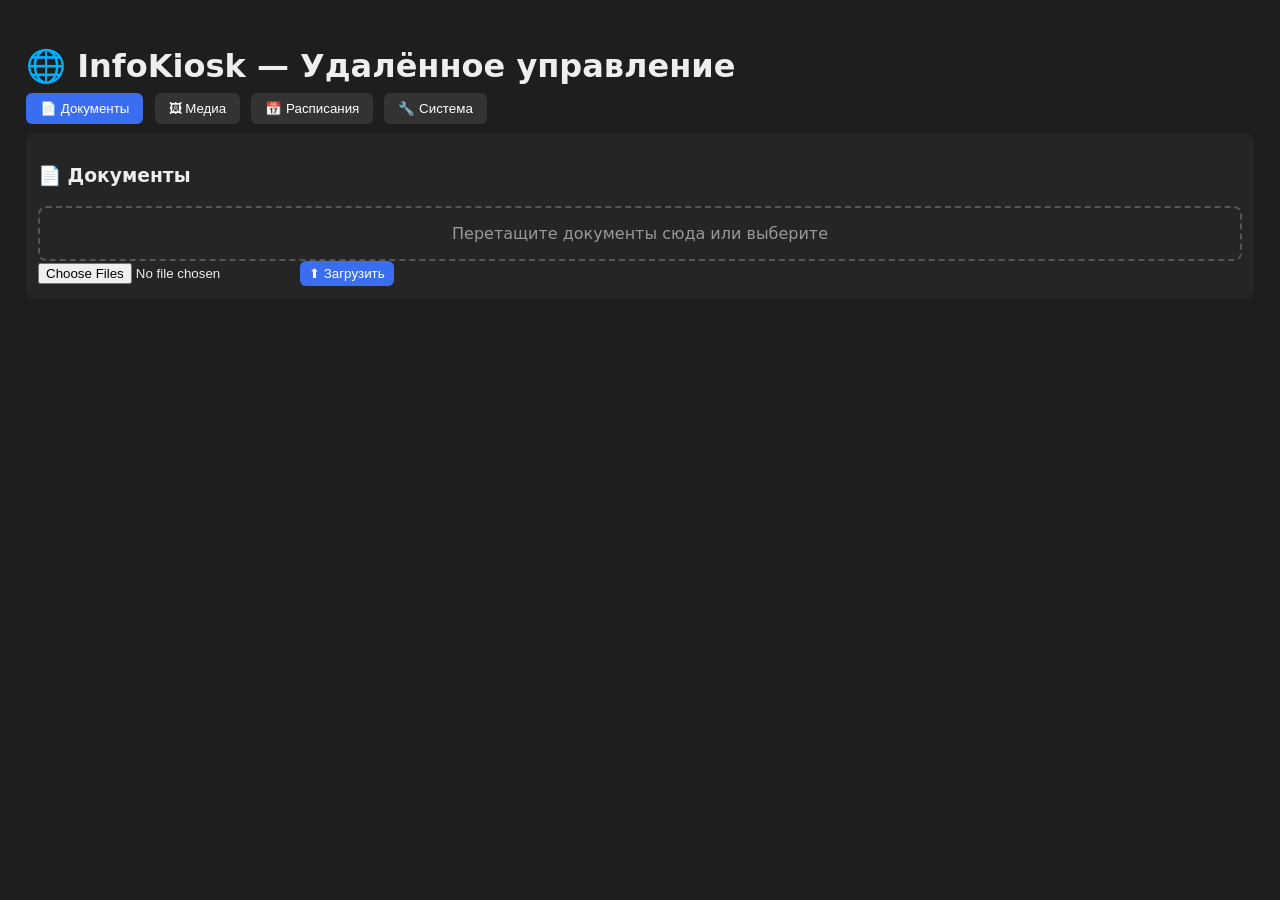
==== remote/index.html @ 6b6062d8 "Удаленка почти доделана" ====
﻿<!doctype html>
<html lang="ru">
<head>
    <meta charset="utf-8" />
    <meta name="viewport" content="width=device-width,initial-scale=1" />
    <title>InfoKiosk Remote Admin</title>
    <style>
        body {
            background: #1e1e1e;
            color: #eee;
            font-family: Segoe UI,system-ui;
            padding: 18px
        }

        h1 {
            font-weight: 600;
            margin-bottom: 8px
        }

        .tabs button {
            padding: 8px 14px;
            margin-right: 6px;
            border-radius: 6px;
            border: 0;
            background: #333;
            color: #fff;
            cursor: pointer
        }

            .tabs button.active {
                background: #3A6DF0
            }

        section {
            display: none
        }

            section.active {
                display: block
            }

        .panel {
            background: #252525;
            padding: 12px;
            border-radius: 8px;
            margin-top: 10px
        }

        .file-item {
            display: flex;
            justify-content: space-between;
            align-items: center;
            padding: 6px 10px;
            border-bottom: 1px solid rgba(255,255,255,0.05)
        }

        .dropzone {
            border: 2px dashed #555;
            padding: 16px;
            border-radius: 8px;
            text-align: center;
            margin-top: 12px;
            color: #999
        }

            .dropzone.dragover {
                background: #333;
                color: #3A6DF0;
                border-color: #3A6DF0
            }

        .progress-bar {
            height: 6px;
            background: #3A6DF0;
            margin-top: 6px;
            border-radius: 3px;
            transition: width .2s
        }

        button.small {
            padding: 5px 9px;
            margin-left: 4px;
            border: 0;
            border-radius: 6px;
            background: #3A6DF0;
            color: white;
            cursor: pointer
        }

            button.small:hover {
                background: #2F59C5
            }

        .muted {
            color: #aaa;
            font-size: 13px
        }

        select, textarea {
            background: #333;
            color: #fff;
            border: 0;
            border-radius: 6px;
            padding: 6px;
            margin-top: 6px
        }
    </style>
</head>
<body>
    <h1>🌐 InfoKiosk — Удалённое управление</h1>

    <div class="tabs">
        <button class="tabbtn active" data-tab="documents">📄 Документы</button>
        <button class="tabbtn" data-tab="media">🖼 Медиа</button>
        <button class="tabbtn" data-tab="schedule">📅 Расписания</button>
        <button class="tabbtn" data-tab="system">🔧 Система</button>
    </div>

    <section id="documents" class="active">
        <div class="panel">
            <h3>📄 Документы</h3>
            <div id="drop_docs" class="dropzone">Перетащите документы сюда или выберите</div>
            <input type="file" id="file_docs" multiple />
            <button class="small" onclick="uploadSelected('documents')">⬆ Загрузить</button>
            <div id="list_docs"></div>
        </div>
    </section>

    <section id="media">
        <div class="panel">
            <h3>🖼 Медиафайлы</h3>
            <div id="drop_media" class="dropzone">Перетащите изображения/видео сюда</div>
            <input type="file" id="file_media" multiple />
            <button class="small" onclick="uploadSelected('media')">⬆ Загрузить</button>
            <div id="list_media"></div>
        </div>
    </section>

    <section id="schedule">
        <div class="panel">
            <h3>📅 Расписания</h3>
            <p class="muted">Выберите тип расписания для редактирования:</p>
            <select id="scheduleType">
                <option value="main">Основное расписание</option>
                <option value="changes">Изменённое расписание</option>
                <option value="others">Другие расписания</option>
            </select>

            <div id="drop_schedules" class="dropzone">Перетащите файлы расписаний сюда</div>
            <input type="file" id="file_schedules" multiple />
            <button class="small" onclick="uploadSelected('schedules')">⬆ Загрузить</button>
            <div id="list_schedules"></div>
        </div>
    </section>

    <section id="system">
        <div class="panel">
            <h3>🔧 Система</h3>
            <button class="small" onclick="restartApp()">Перезапустить приложение</button>
        </div>
    </section>

    <script>
        const sections = document.querySelectorAll('section');
        const buttons = document.querySelectorAll('.tabbtn');
        buttons.forEach(btn => btn.onclick = () => {
        buttons.forEach(b => b.classList.remove('active'));
        btn.classList.add('active');
        sections.forEach(s => s.classList.remove('active'));
        document.getElementById(btn.dataset.tab).classList.add('active');
        loadFiles(btn.dataset.tab);
        });

        async function loadFiles(type, sub = "") {
        const list = document.getElementById('list_' + type);
        if (!list) return;
        list.innerHTML = '<div class="muted">Загрузка...</div>';
        const res = await fetch(`/files?type=${type}${sub ? '&sub=' + sub : ''}`);
        if (!res.ok) { list.innerHTML = '<div class="muted">Ошибка загрузки</div>'; return; }
        const arr = await res.json();
        if (arr.length === 0) { list.innerHTML = '<div class="muted">Папка пуста</div>'; return; }
        list.innerHTML = '';
        arr.forEach(f => {
        const div = document.createElement('div');
        div.className = 'file-item';
        div.innerHTML = `
        <span>${f.name}</span>
        <span>
        <button class="small" onclick="window.open('/raw?type=${type}&sub=${sub}&name=${encodeURIComponent(f.name)}')">▶</button>
        <button class="small" onclick="deleteFile('${type}','${encodeURIComponent(f.name)}','${sub}')">🗑</button>
        </span>`;
        list.appendChild(div);
        });
        }

        async function deleteFile(type, name, sub = "") {
        if (!confirm('Удалить файл?')) return;
        await fetch(`/files?type=${type}&name=${name}&sub=${sub}`, { method: 'DELETE' });
        loadFiles(type, sub);
        }

        async function uploadSelected(type, sub = "") {
        const input = document.getElementById('file_' + type);
        if (input.files.length === 0) return alert('Выберите файл');
        for (let f of input.files) {
        await uploadFile(f, type, sub);
        }
        loadFiles(type, sub);
        }

        async function uploadFile(file, type, sub = "") {
        const drop = document.getElementById('drop_' + type);
        drop.innerHTML = `<div>${file.name}</div><div class='progress-bar' id='prog_${type}'></div>`;
        const prog = document.getElementById('prog_' + type);

        const xhr = new XMLHttpRequest();
        xhr.open('POST', `/upload?type=${type}&sub=${sub}`, true);
        xhr.setRequestHeader('X-Filename', file.name);
        xhr.upload.onprogress = e => {
        if (e.lengthComputable) prog.style.width = (e.loaded / e.total * 100) + '%';
        };
        xhr.onload = () => {
        prog.style.width = '100%';
        setTimeout(() => { drop.innerHTML = 'Перетащите файлы сюда или выберите'; loadFiles(type, sub); }, 1000);
        };
        xhr.send(file);
        }

        // --- Drag&Drop ---
        ['documents','media','schedules'].forEach(type => {
        const dz = document.getElementById('drop_' + type);
        dz.addEventListener('dragover', e => { e.preventDefault(); dz.classList.add('dragover'); });
        dz.addEventListener('dragleave', e => { e.preventDefault(); dz.classList.remove('dragover'); });
        dz.addEventListener('drop', e => {
        e.preventDefault();
        dz.classList.remove('dragover');
        const files = Array.from(e.dataTransfer.files);
        const sub = (type === 'schedules') ? document.getElementById('scheduleType').value : "";
        files.forEach(f => uploadFile(f, type, sub));
        });
        });

        async function restartApp() {
        await fetch('/restart');
        alert('Перезапуск приложения...');
        }

        // автообновление списков
        setInterval(() => ['documents','media','schedules'].forEach(loadFiles), 5000);
        loadFiles('documents'); loadFiles('media'); loadFiles('schedules');
    </script>

</body>
</html>
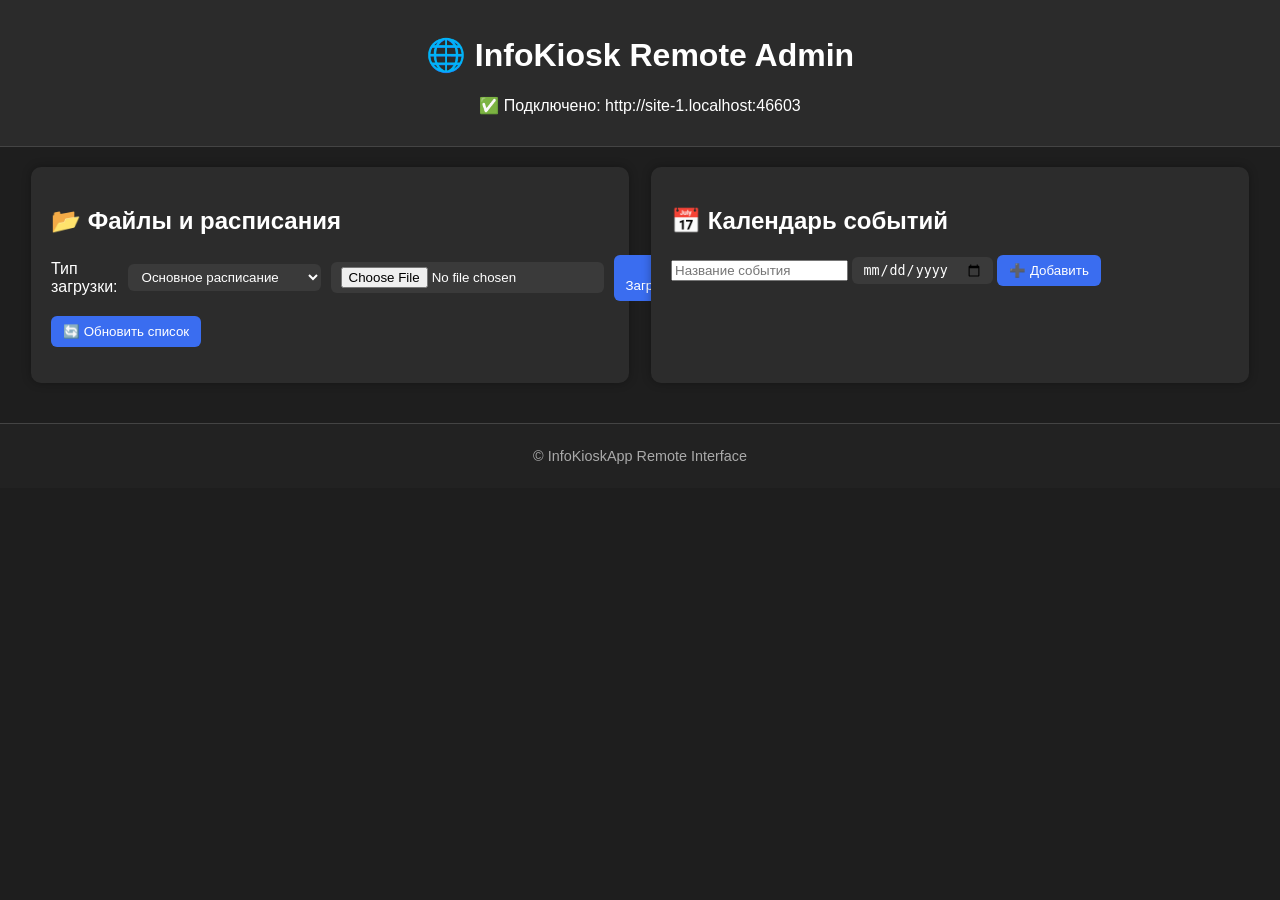
==== commit b30e3a4b: "последняя" ====
--- a/remote/index.html
+++ b/remote/index.html
@@ -1,254 +1,55 @@
-﻿<!doctype html>
+﻿<!DOCTYPE html>
 <html lang="ru">
 <head>
-    <meta charset="utf-8" />
-    <meta name="viewport" content="width=device-width,initial-scale=1" />
+    <meta charset="UTF-8">
+    <meta name="viewport" content="width=device-width, initial-scale=1.0">
     <title>InfoKiosk Remote Admin</title>
-    <style>
-        body {
-            background: #1e1e1e;
-            color: #eee;
-            font-family: Segoe UI,system-ui;
-            padding: 18px
-        }
-
-        h1 {
-            font-weight: 600;
-            margin-bottom: 8px
-        }
-
-        .tabs button {
-            padding: 8px 14px;
-            margin-right: 6px;
-            border-radius: 6px;
-            border: 0;
-            background: #333;
-            color: #fff;
-            cursor: pointer
-        }
-
-            .tabs button.active {
-                background: #3A6DF0
-            }
-
-        section {
-            display: none
-        }
-
-            section.active {
-                display: block
-            }
-
-        .panel {
-            background: #252525;
-            padding: 12px;
-            border-radius: 8px;
-            margin-top: 10px
-        }
-
-        .file-item {
-            display: flex;
-            justify-content: space-between;
-            align-items: center;
-            padding: 6px 10px;
-            border-bottom: 1px solid rgba(255,255,255,0.05)
-        }
-
-        .dropzone {
-            border: 2px dashed #555;
-            padding: 16px;
-            border-radius: 8px;
-            text-align: center;
-            margin-top: 12px;
-            color: #999
-        }
-
-            .dropzone.dragover {
-                background: #333;
-                color: #3A6DF0;
-                border-color: #3A6DF0
-            }
-
-        .progress-bar {
-            height: 6px;
-            background: #3A6DF0;
-            margin-top: 6px;
-            border-radius: 3px;
-            transition: width .2s
-        }
-
-        button.small {
-            padding: 5px 9px;
-            margin-left: 4px;
-            border: 0;
-            border-radius: 6px;
-            background: #3A6DF0;
-            color: white;
-            cursor: pointer
-        }
-
-            button.small:hover {
-                background: #2F59C5
-            }
-
-        .muted {
-            color: #aaa;
-            font-size: 13px
-        }
-
-        select, textarea {
-            background: #333;
-            color: #fff;
-            border: 0;
-            border-radius: 6px;
-            padding: 6px;
-            margin-top: 6px
-        }
-    </style>
+    <link rel="stylesheet" href="style.css">
 </head>
 <body>
-    <h1>🌐 InfoKiosk — Удалённое управление</h1>
+    <header>
+        <h1>🌐 InfoKiosk Remote Admin</h1>
+        <p id="server-status">🔄 Подключение...</p>
+    </header>
 
-    <div class="tabs">
-        <button class="tabbtn active" data-tab="documents">📄 Документы</button>
-        <button class="tabbtn" data-tab="media">🖼 Медиа</button>
-        <button class="tabbtn" data-tab="schedule">📅 Расписания</button>
-        <button class="tabbtn" data-tab="system">🔧 Система</button>
-    </div>
+    <main>
+        <section>
+            <h2>📂 Файлы и расписания</h2>
+            <div class="upload-block">
+                <label>Тип загрузки:</label>
+                <select id="upload-type">
+                    <option value="main">Основное расписание</option>
+                    <option value="changes">Изменённое расписание</option>
+                    <option value="schedules">Другое расписание</option>
+                    <option value="media">Медиа</option>
+                    <option value="docs">Документы</option>
+                </select>
 
-    <section id="documents" class="active">
-        <div class="panel">
-            <h3>📄 Документы</h3>
-            <div id="drop_docs" class="dropzone">Перетащите документы сюда или выберите</div>
-            <input type="file" id="file_docs" multiple />
-            <button class="small" onclick="uploadSelected('documents')">⬆ Загрузить</button>
-            <div id="list_docs"></div>
-        </div>
-    </section>
+                <input type="file" id="file-input">
+                <button onclick="uploadFile()">⬆ Загрузить</button>
+            </div>
 
-    <section id="media">
-        <div class="panel">
-            <h3>🖼 Медиафайлы</h3>
-            <div id="drop_media" class="dropzone">Перетащите изображения/видео сюда</div>
-            <input type="file" id="file_media" multiple />
-            <button class="small" onclick="uploadSelected('media')">⬆ Загрузить</button>
-            <div id="list_media"></div>
-        </div>
-    </section>
+            <div class="file-list">
+                <button onclick="loadFileList()">🔄 Обновить список</button>
+                <ul id="files"></ul>
+            </div>
+        </section>
 
-    <section id="schedule">
-        <div class="panel">
-            <h3>📅 Расписания</h3>
-            <p class="muted">Выберите тип расписания для редактирования:</p>
-            <select id="scheduleType">
-                <option value="main">Основное расписание</option>
-                <option value="changes">Изменённое расписание</option>
-                <option value="others">Другие расписания</option>
-            </select>
+        <section>
+            <h2>📅 Календарь событий</h2>
+            <div class="calendar-form">
+                <input id="event-title" placeholder="Название события">
+                <input id="event-date" type="date">
+                <button onclick="addEvent()">➕ Добавить</button>
+            </div>
+            <ul id="calendar"></ul>
+        </section>
+    </main>
 
-            <div id="drop_schedules" class="dropzone">Перетащите файлы расписаний сюда</div>
-            <input type="file" id="file_schedules" multiple />
-            <button class="small" onclick="uploadSelected('schedules')">⬆ Загрузить</button>
-            <div id="list_schedules"></div>
-        </div>
-    </section>
+    <footer>
+        <p>© InfoKioskApp Remote Interface</p>
+    </footer>
 
-    <section id="system">
-        <div class="panel">
-            <h3>🔧 Система</h3>
-            <button class="small" onclick="restartApp()">Перезапустить приложение</button>
-        </div>
-    </section>
-
-    <script>
-        const sections = document.querySelectorAll('section');
-        const buttons = document.querySelectorAll('.tabbtn');
-        buttons.forEach(btn => btn.onclick = () => {
-        buttons.forEach(b => b.classList.remove('active'));
-        btn.classList.add('active');
-        sections.forEach(s => s.classList.remove('active'));
-        document.getElementById(btn.dataset.tab).classList.add('active');
-        loadFiles(btn.dataset.tab);
-        });
-
-        async function loadFiles(type, sub = "") {
-        const list = document.getElementById('list_' + type);
-        if (!list) return;
-        list.innerHTML = '<div class="muted">Загрузка...</div>';
-        const res = await fetch(`/files?type=${type}${sub ? '&sub=' + sub : ''}`);
-        if (!res.ok) { list.innerHTML = '<div class="muted">Ошибка загрузки</div>'; return; }
-        const arr = await res.json();
-        if (arr.length === 0) { list.innerHTML = '<div class="muted">Папка пуста</div>'; return; }
-        list.innerHTML = '';
-        arr.forEach(f => {
-        const div = document.createElement('div');
-        div.className = 'file-item';
-        div.innerHTML = `
-        <span>${f.name}</span>
-        <span>
-        <button class="small" onclick="window.open('/raw?type=${type}&sub=${sub}&name=${encodeURIComponent(f.name)}')">▶</button>
-        <button class="small" onclick="deleteFile('${type}','${encodeURIComponent(f.name)}','${sub}')">🗑</button>
-        </span>`;
-        list.appendChild(div);
-        });
-        }
-
-        async function deleteFile(type, name, sub = "") {
-        if (!confirm('Удалить файл?')) return;
-        await fetch(`/files?type=${type}&name=${name}&sub=${sub}`, { method: 'DELETE' });
-        loadFiles(type, sub);
-        }
-
-        async function uploadSelected(type, sub = "") {
-        const input = document.getElementById('file_' + type);
-        if (input.files.length === 0) return alert('Выберите файл');
-        for (let f of input.files) {
-        await uploadFile(f, type, sub);
-        }
-        loadFiles(type, sub);
-        }
-
-        async function uploadFile(file, type, sub = "") {
-        const drop = document.getElementById('drop_' + type);
-        drop.innerHTML = `<div>${file.name}</div><div class='progress-bar' id='prog_${type}'></div>`;
-        const prog = document.getElementById('prog_' + type);
-
-        const xhr = new XMLHttpRequest();
-        xhr.open('POST', `/upload?type=${type}&sub=${sub}`, true);
-        xhr.setRequestHeader('X-Filename', file.name);
-        xhr.upload.onprogress = e => {
-        if (e.lengthComputable) prog.style.width = (e.loaded / e.total * 100) + '%';
-        };
-        xhr.onload = () => {
-        prog.style.width = '100%';
-        setTimeout(() => { drop.innerHTML = 'Перетащите файлы сюда или выберите'; loadFiles(type, sub); }, 1000);
-        };
-        xhr.send(file);
-        }
-
-        // --- Drag&Drop ---
-        ['documents','media','schedules'].forEach(type => {
-        const dz = document.getElementById('drop_' + type);
-        dz.addEventListener('dragover', e => { e.preventDefault(); dz.classList.add('dragover'); });
-        dz.addEventListener('dragleave', e => { e.preventDefault(); dz.classList.remove('dragover'); });
-        dz.addEventListener('drop', e => {
-        e.preventDefault();
-        dz.classList.remove('dragover');
-        const files = Array.from(e.dataTransfer.files);
-        const sub = (type === 'schedules') ? document.getElementById('scheduleType').value : "";
-        files.forEach(f => uploadFile(f, type, sub));
-        });
-        });
-
-        async function restartApp() {
-        await fetch('/restart');
-        alert('Перезапуск приложения...');
-        }
-
-        // автообновление списков
-        setInterval(() => ['documents','media','schedules'].forEach(loadFiles), 5000);
-        loadFiles('documents'); loadFiles('media'); loadFiles('schedules');
-    </script>
-
+    <script src="script.js"></script>
 </body>
 </html>
--- a/remote/style.css
+++ b/remote/style.css
@@ -0,0 +1,82 @@
+﻿body {
+    font-family: "Segoe UI", sans-serif;
+    background: #1e1e1e;
+    color: #fff;
+    margin: 0;
+    padding: 0;
+}
+
+header {
+    background: #2b2b2b;
+    padding: 15px;
+    border-bottom: 1px solid #444;
+    text-align: center;
+}
+
+main {
+    display: flex;
+    flex-wrap: wrap;
+    justify-content: space-around;
+    padding: 20px;
+}
+
+section {
+    background: #2c2c2c;
+    border-radius: 10px;
+    padding: 20px;
+    width: 45%;
+    margin-bottom: 20px;
+    box-shadow: 0 0 10px rgba(0,0,0,0.3);
+}
+
+.upload-block {
+    display: flex;
+    align-items: center;
+    gap: 10px;
+    margin-bottom: 15px;
+}
+
+input[type="file"], select, input[type="text"], input[type="date"] {
+    background: #3a3a3a;
+    color: #fff;
+    border: none;
+    padding: 5px 10px;
+    border-radius: 6px;
+}
+
+button {
+    background: #3a6df0;
+    color: white;
+    border: none;
+    padding: 8px 12px;
+    border-radius: 6px;
+    cursor: pointer;
+}
+
+    button:hover {
+        background: #2b58d4;
+    }
+
+ul {
+    list-style: none;
+    padding-left: 10px;
+}
+
+li {
+    margin: 5px 0;
+    background: #333;
+    padding: 8px;
+    border-radius: 5px;
+    display: flex;
+    justify-content: space-between;
+    align-items: center;
+}
+
+footer {
+    text-align: center;
+    padding: 10px;
+    background: #222;
+    border-top: 1px solid #444;
+    color: #aaa;
+    font-size: 0.9em;
+}
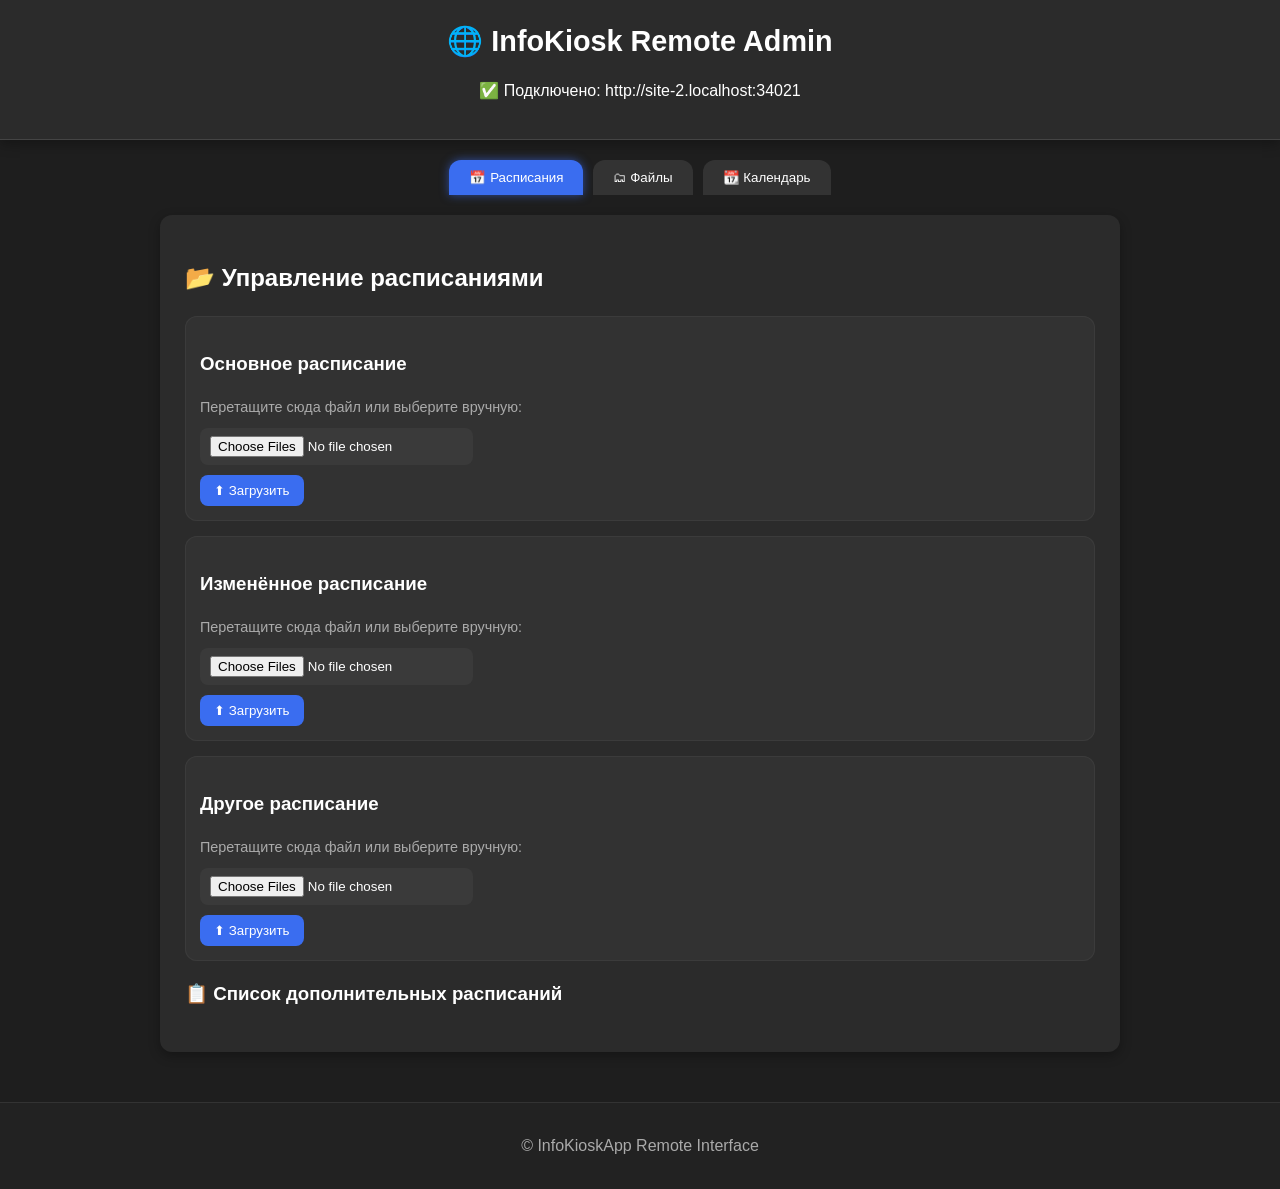
==== commit 3251ec4a: "Работает, требует правки по ..." ====
--- a/remote/index.html
+++ b/remote/index.html
@@ -13,31 +13,74 @@
     </header>
 
     <main>
-        <section>
-            <h2>📂 Файлы и расписания</h2>
-            <div class="upload-block">
-                <label>Тип загрузки:</label>
-                <select id="upload-type">
-                    <option value="main">Основное расписание</option>
-                    <option value="changes">Изменённое расписание</option>
-                    <option value="schedules">Другое расписание</option>
+        <nav class="tabs">
+            <button class="tab active" data-tab="schedules">📅 Расписания</button>
+            <button class="tab" data-tab="files">🗂 Файлы</button>
+            <button class="tab" data-tab="calendar">📆 Календарь</button>
+        </nav>
+
+        <!-- === Расписания === -->
+        <section id="tab-schedules" class="tab-content active animate-fade">
+            <h2>📂 Управление расписаниями</h2>
+
+            <div class="card drop-zone">
+                <h3>Основное расписание</h3>
+                <p class="hint">Перетащите сюда файл или выберите вручную:</p>
+                <input type="file" id="main-file" multiple>
+                <button onclick="uploadSchedule('main')">⬆ Загрузить</button>
+            </div>
+
+            <div class="card drop-zone">
+                <h3>Изменённое расписание</h3>
+                <p class="hint">Перетащите сюда файл или выберите вручную:</p>
+                <input type="file" id="changes-file" multiple>
+                <button onclick="uploadSchedule('changes')">⬆ Загрузить</button>
+            </div>
+
+            <div class="card drop-zone">
+                <h3>Другое расписание</h3>
+                <p class="hint">Перетащите сюда файл или выберите вручную:</p>
+                <input type="file" id="other-file" multiple>
+                <button onclick="uploadSchedule('other')">⬆ Загрузить</button>
+            </div>
+
+            <h3>📋 Список дополнительных расписаний</h3>
+            <ul id="other-files"></ul>
+        </section>
+
+        <!-- === Файлы === -->
+        <section id="tab-files" class="tab-content animate-fade">
+            <h2>🗂 Управление файлами</h2>
+
+            <div class="card drop-zone">
+                <h3>Медиа</h3>
+                <p class="hint">Перетащите сюда медиафайлы или выберите вручную:</p>
+                <input type="file" id="media-file" multiple>
+                <button onclick="uploadFileType('media')">⬆ Загрузить</button>
+            </div>
+
+            <div class="card drop-zone">
+                <h3>Документы</h3>
+                <p class="hint">Перетащите сюда файлы документов или выберите вручную:</p>
+                <input type="file" id="docs-file" multiple>
+                <button onclick="uploadFileType('docs')">⬆ Загрузить</button>
+            </div>
+
+            <div class="file-list">
+                <h3>📁 Список файлов</h3>
+                <select id="file-category" onchange="loadFilesCategory()">
                     <option value="media">Медиа</option>
                     <option value="docs">Документы</option>
                 </select>
-
-                <input type="file" id="file-input">
-                <button onclick="uploadFile()">⬆ Загрузить</button>
-            </div>
-
-            <div class="file-list">
-                <button onclick="loadFileList()">🔄 Обновить список</button>
-                <ul id="files"></ul>
+                <button onclick="loadFilesCategory()">🔄 Обновить</button>
+                <ul id="files-list"></ul>
             </div>
         </section>
 
-        <section>
-            <h2>📅 Календарь событий</h2>
-            <div class="calendar-form">
+        <!-- === Календарь === -->
+        <section id="tab-calendar" class="tab-content animate-fade">
+            <h2>📆 Календарь событий</h2>
+            <div class="calendar-form card">
                 <input id="event-title" placeholder="Название события">
                 <input id="event-date" type="date">
                 <button onclick="addEvent()">➕ Добавить</button>
--- a/remote/style.css
+++ b/remote/style.css
@@ -1,82 +1,222 @@
-﻿body {
-    font-family: "Segoe UI", sans-serif;
-    background: #1e1e1e;
+﻿:root {
+    --bg: #1e1e1e;
+    --surface: #2b2b2b;
+    --accent: #3a6df0;
+    --accent-hover: #2b58d4;
+    --text: #fff;
+    --muted: #aaa;
+    --radius: 12px;
+    --shadow: 0 4px 12px rgba(0,0,0,0.3);
+    --transition: 0.25s ease;
+}
+
+* {
+    box-sizing: border-box;
+}
+
+body {
+    font-family: "Segoe UI", "Roboto", sans-serif;
+    background: var(--bg);
+    color: var(--text);
+    margin: 0;
+    line-height: 1.5;
+}
+
+header {
+    background: var(--surface);
+    padding: 20px;
+    text-align: center;
+    border-bottom: 1px solid #444;
+    box-shadow: var(--shadow);
+}
+
+h1 {
+    margin: 0;
+    font-size: 1.8em;
+}
+
+main {
+    padding: 20px;
+    max-width: 1000px;
+    margin: auto;
+}
+
+/* --- Вкладки --- */
+.tabs {
+    display: flex;
+    justify-content: center;
+    margin-bottom: 20px;
+    flex-wrap: wrap;
+    gap: 10px;
+}
+
+.tab {
+    background: #333;
+    color: var(--text);
+    border: none;
+    padding: 10px 20px;
+    border-radius: var(--radius) var(--radius) 0 0;
+    cursor: pointer;
+    transition: background var(--transition);
+}
+
+    .tab.active {
+        background: var(--accent);
+        box-shadow: 0 0 10px rgba(58,109,240,0.6);
+    }
+
+/* --- Контент --- */
+.tab-content {
+    display: none;
+    background: var(--surface);
+    border-radius: var(--radius);
+    padding: 25px;
+    box-shadow: var(--shadow);
+    animation: fadeIn 0.3s ease;
+}
+
+    .tab-content.active {
+        display: block;
+    }
+
+.card {
+    background: #323232;
+    border-radius: var(--radius);
+    padding: 15px;
+    margin-bottom: 15px;
+    box-shadow: inset 0 0 0 1px #3b3b3b;
+}
+   
+
+
+/* --- Элементы управления --- */
+input[type="file"],
+input[type="text"],
+input[type="date"],
+select {
+    background: #3a3a3a;
+    color: var(--text);
+    border: none;
+    padding: 8px 10px;
+    border-radius: 8px;
+    outline: none;
+    transition: background var(--transition);
+}
+
+    input:hover,
+    select:hover {
+        background: #444;
+    }
+
+button {
+    background: var(--accent);
+    border: none;
+    padding: 8px 14px;
+    border-radius: 8px;
     color: #fff;
-    margin: 0;
-    padding: 0;
-}
-
-header {
-    background: #2b2b2b;
-    padding: 15px;
-    border-bottom: 1px solid #444;
-    text-align: center;
-}
-
-main {
-    display: flex;
-    flex-wrap: wrap;
-    justify-content: space-around;
-    padding: 20px;
-}
-
-section {
-    background: #2c2c2c;
-    border-radius: 10px;
-    padding: 20px;
-    width: 45%;
-    margin-bottom: 20px;
-    box-shadow: 0 0 10px rgba(0,0,0,0.3);
-}
-
-.upload-block {
-    display: flex;
-    align-items: center;
-    gap: 10px;
-    margin-bottom: 15px;
-}
-
-input[type="file"], select, input[type="text"], input[type="date"] {
-    background: #3a3a3a;
-    color: #fff;
-    border: none;
-    padding: 5px 10px;
-    border-radius: 6px;
-}
-
-button {
-    background: #3a6df0;
-    color: white;
-    border: none;
-    padding: 8px 12px;
-    border-radius: 6px;
     cursor: pointer;
+    transition: background var(--transition), transform 0.1s;
 }
 
     button:hover {
-        background: #2b58d4;
-    }
-
+        background: var(--accent-hover);
+        transform: scale(1.03);
+    }
+
+/* --- Списки --- */
 ul {
     list-style: none;
-    padding-left: 10px;
+    padding: 0;
 }
 
 li {
-    margin: 5px 0;
     background: #333;
-    padding: 8px;
-    border-radius: 5px;
+    margin: 6px 0;
+    padding: 10px;
+    border-radius: 8px;
     display: flex;
     justify-content: space-between;
     align-items: center;
+    transition: background var(--transition);
+}
+
+    li:hover {
+        background: #3a3a3a;
+    }
+
+    li button {
+        background: #c0392b;
+    }
+
+        li button:hover {
+            background: #a93226;
+        }
+
+/* --- Анимации --- */
+@keyframes fadeIn {
+    from {
+        opacity: 0;
+        transform: translateY(10px);
+    }
+
+    to {
+        opacity: 1;
+        transform: translateY(0);
+    }
+}
+
+/* --- Адаптивность --- */
+@media (max-width: 768px) {
+    main {
+        padding: 10px;
+    }
+
+    .tab {
+        padding: 8px 14px;
+        font-size: 0.9em;
+    }
+
+    .card {
+        padding: 12px;
+    }
+
+    button {
+        width: 100%;
+    }
+
+    input[type="file"] {
+        width: 100%;
+    }
 }
 
 footer {
     text-align: center;
-    padding: 10px;
+    padding: 15px;
     background: #222;
-    border-top: 1px solid #444;
-    color: #aaa;
-    font-size: 0.9em;
-}
+    color: var(--muted);
+    border-top: 1px solid #333;
+    margin-top: 30px;
+}
+
+/* === Drag & Drop улучшения === */
+.drop-zone {
+    position: relative;
+    transition: all 0.3s ease;
+}
+
+    .drop-zone input[type="file"] {
+        display: block;
+        margin: 10px 0;
+    }
+
+    .drop-zone .hint {
+        font-size: 0.9em;
+        color: #aaa;
+        margin-bottom: 5px;
+    }
+
+.card.drag-hover {
+    border: 2px dashed #3a9fff;
+    background: rgba(58, 159, 255, 0.1);
+    box-shadow: 0 0 10px rgba(58, 159, 255, 0.4);
+}
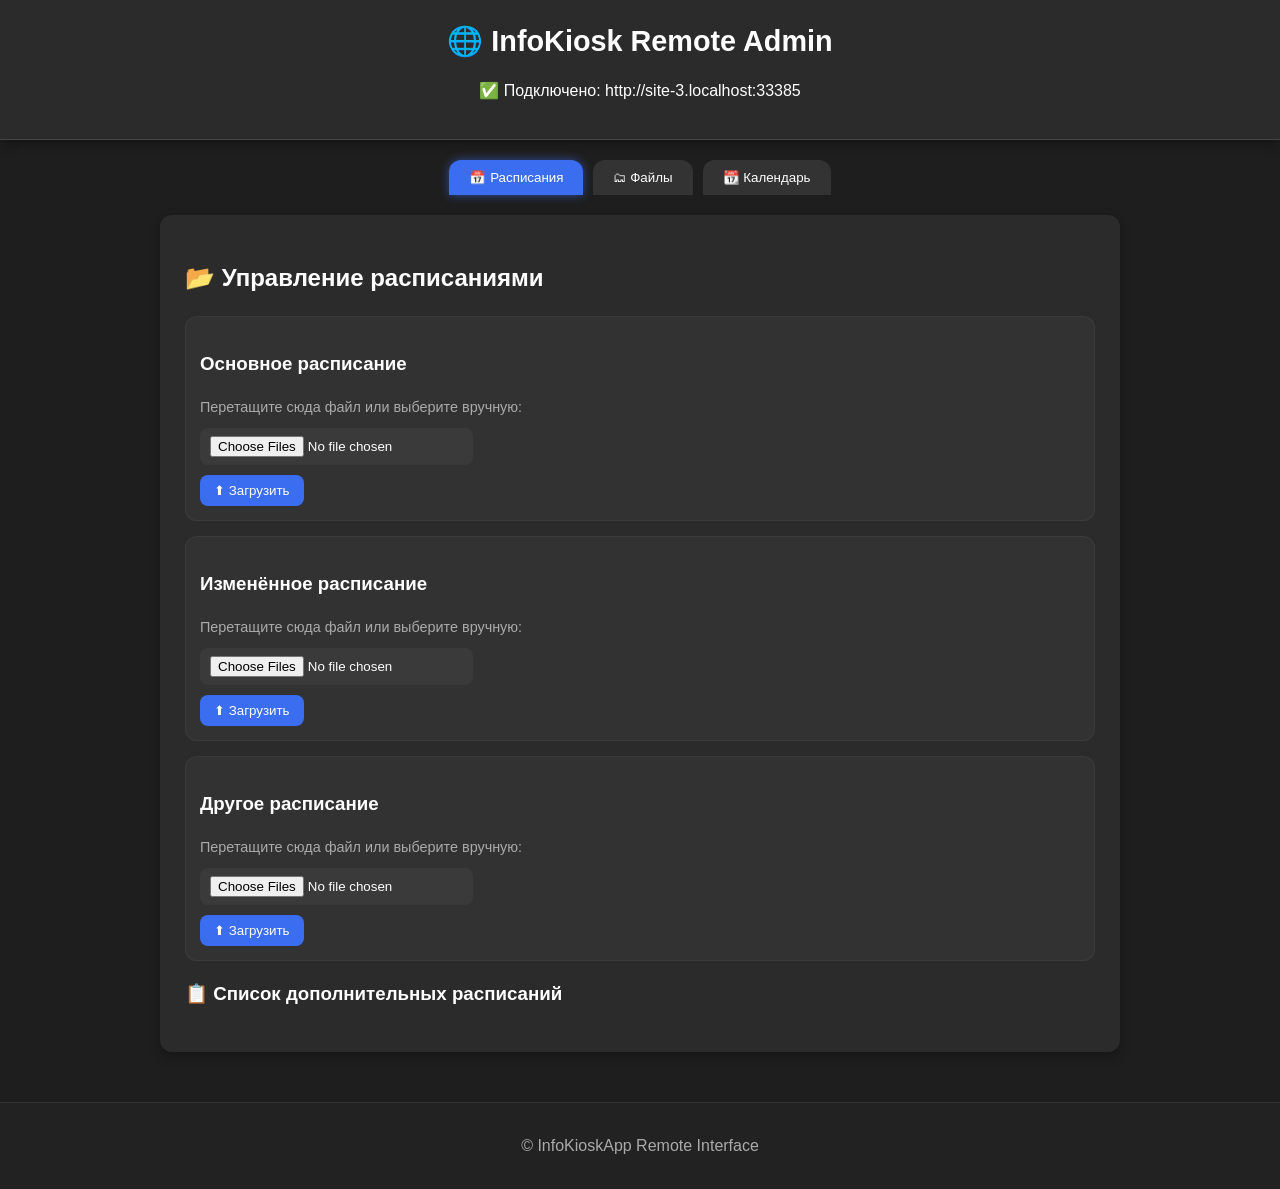
==== commit 1078bad6: "Финальная версия v1.0.0" ====
--- a/remote/index.html
+++ b/remote/index.html
@@ -82,11 +82,27 @@
             <h2>📆 Календарь событий</h2>
             <div class="calendar-form card">
                 <input id="event-title" placeholder="Название события">
-                <input id="event-date" type="date">
+
+                <label>Начало:</label>
+                <input id="event-start" type="date">
+
+                <label>Окончание:</label>
+                <input id="event-end" type="date">
+
+                <label>Тип события:</label>
+                <select id="event-type">
+                    <option value="Праздник">🎉 Праздник</option>
+                    <option value="Каникулы">🏖 Каникулы</option>
+                    <option value="Выходной">🕊 Выходной</option>
+                    <option value="Другое" selected>📌 Другое</option>
+                </select>
+
                 <button onclick="addEvent()">➕ Добавить</button>
             </div>
+
             <ul id="calendar"></ul>
         </section>
+
     </main>
 
     <footer>
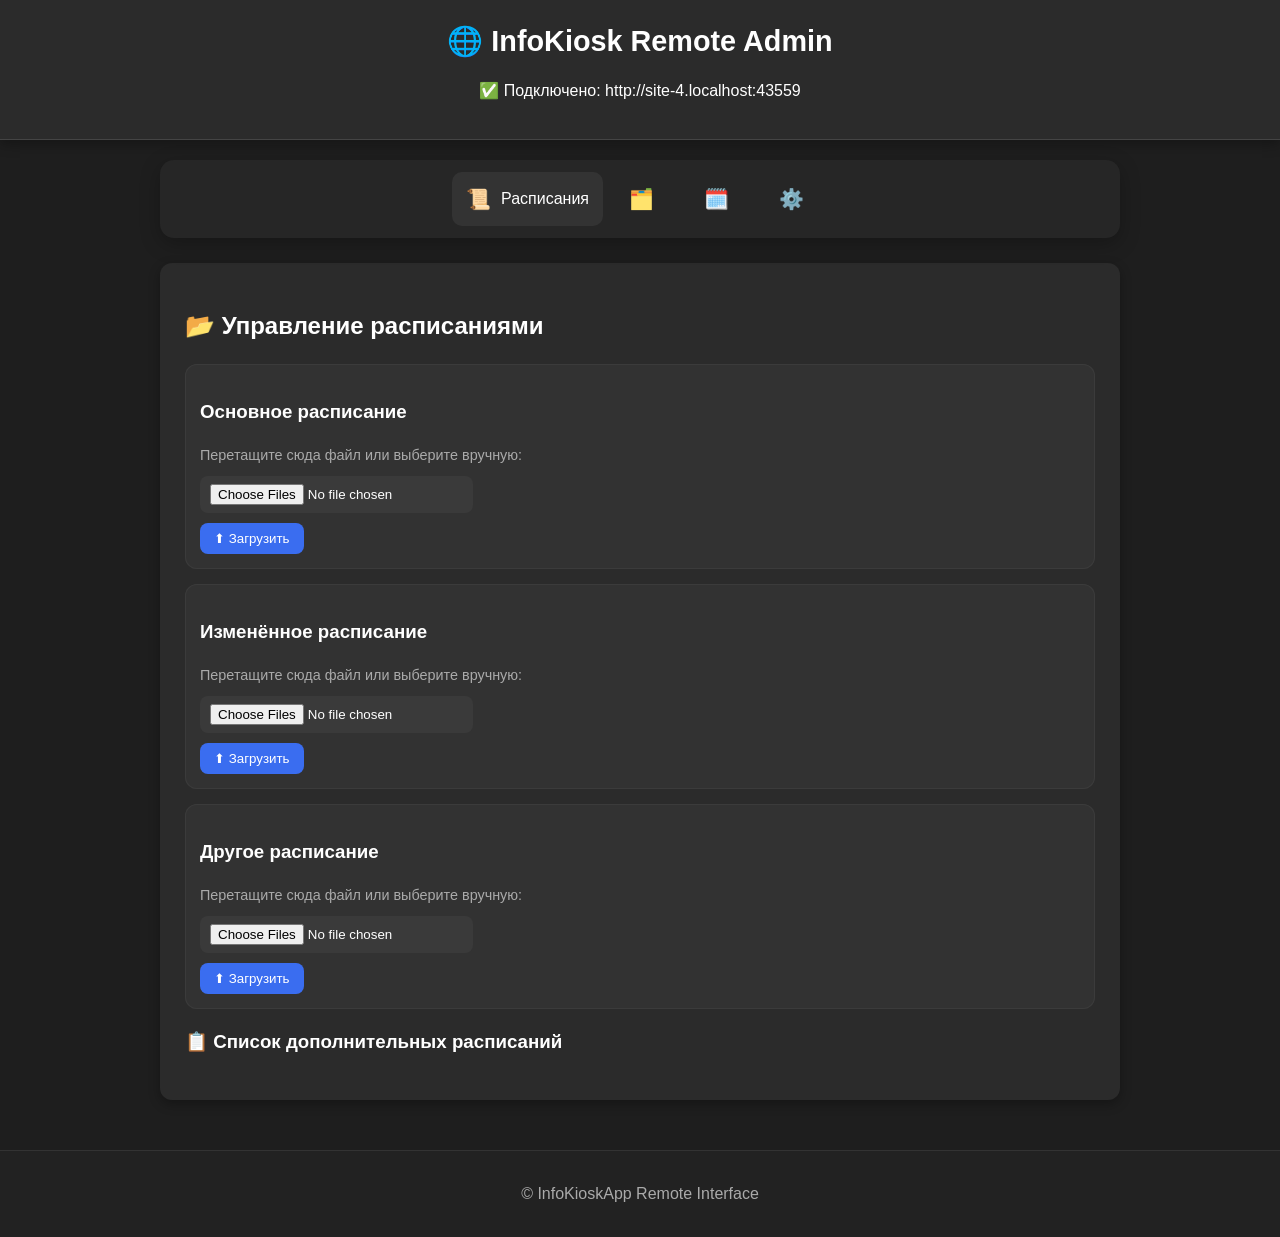
==== commit 8f4be08c: "Ластовочка" ====
--- a/remote/index.html
+++ b/remote/index.html
@@ -13,11 +13,28 @@
     </header>
 
     <main>
-        <nav class="tabs">
-            <button class="tab active" data-tab="schedules">📅 Расписания</button>
-            <button class="tab" data-tab="files">🗂 Файлы</button>
-            <button class="tab" data-tab="calendar">📆 Календарь</button>
+        <nav class="menu">
+            <div class="menu-item active" data-tab="schedules">
+                <span class="icon">📜</span>
+                <span class="title">Расписания</span>
+            </div>
+
+            <div class="menu-item" data-tab="files">
+                <span class="icon">🗂️</span>
+                <span class="title">Файлы</span>
+            </div>
+
+            <div class="menu-item" data-tab="calendar">
+                <span class="icon">🗓️</span>
+                <span class="title">Календарь</span>
+            </div>
+
+            <div class="menu-item" data-tab="settings">
+                <span class="icon">⚙️</span>
+                <span class="title">Настройки</span>
+            </div>
         </nav>
+
 
         <!-- === Расписания === -->
         <section id="tab-schedules" class="tab-content active animate-fade">
@@ -75,6 +92,14 @@
                 <button onclick="loadFilesCategory()">🔄 Обновить</button>
                 <ul id="files-list"></ul>
             </div>
+
+            <div class="file-preview card">
+                <h3>📄 Предпросмотр</h3>
+                <div id="preview-area" class="preview-area">
+                    <p>Выберите файл для просмотра</p>
+                </div>
+            </div>
+
         </section>
 
         <!-- === Календарь === -->
@@ -103,6 +128,29 @@
             <ul id="calendar"></ul>
         </section>
 
+        <!-- === Настройки === -->
+        <section id="tab-settings" class="tab-content animate-fade">
+            <h2>⚙ Настройки устройства</h2>
+
+            <div class="card">
+                <h3>Автозапуск InfoKioskApp</h3>
+                <p class="hint">Включите, чтобы приложение автоматически запускалось при включении ПК.</p>
+                <label class="switch">
+                    <input type="checkbox" id="autostart-toggle" onchange="toggleAutostart()">
+                    <span class="slider"></span>
+                </label>
+            </div>
+
+            <div class="card">
+                <h3>Спящий режим</h3>
+                <p class="hint">Количество минут бездействия перед переходом в сон.</p>
+
+                <input id="sleep-time" type="number" min="0" max="240" placeholder="минуты (0 — выключить)">
+                <button onclick="saveSleepMode()">💾 Сохранить</button>
+            </div>
+        </section>
+
+
     </main>
 
     <footer>
--- a/remote/style.css
+++ b/remote/style.css
@@ -220,3 +220,144 @@
     background: rgba(58, 159, 255, 0.1);
     box-shadow: 0 0 10px rgba(58, 159, 255, 0.4);
 }
+
+.switch {
+    position: relative;
+    display: inline-block;
+    width: 52px;
+    height: 28px;
+}
+
+    .switch input {
+        display: none;
+    }
+
+.slider {
+    position: absolute;
+    cursor: pointer;
+    top: 0;
+    left: 0;
+    right: 0;
+    bottom: 0;
+    background: #444;
+    transition: .4s;
+    border-radius: 28px;
+}
+
+    .slider:before {
+        position: absolute;
+        content: "";
+        height: 22px;
+        width: 22px;
+        left: 3px;
+        bottom: 3px;
+        background: white;
+        border-radius: 50%;
+        transition: .4s;
+    }
+
+input:checked + .slider {
+    background: var(--accent);
+}
+
+    input:checked + .slider:before {
+        transform: translateX(24px);
+    }
+
+.preview-area {
+    background: #2c2c2c;
+    padding: 10px;
+    border-radius: 8px;
+    min-height: 200px;
+    overflow: auto;
+}
+
+    .preview-area img {
+        max-width: 100%;
+        border-radius: 6px;
+    }
+
+    .preview-area iframe {
+        width: 100%;
+        height: 600px;
+        border: none;
+    }
+    .preview-area table {
+        width: 100%;
+        border-collapse: collapse;
+        color: #fff;
+        background: #222;
+    }
+
+    .preview-area td {
+        border: 1px solid #555;
+        padding: 4px 6px;
+    }
+
+
+/* === Новая навигационная панель === */
+.menu {
+    display: flex;
+    justify-content: center;
+    gap: 12px;
+    background: #262626;
+    padding: 12px 18px;
+    border-radius: 14px;
+    margin-bottom: 25px;
+    backdrop-filter: blur(12px);
+    box-shadow: 0 6px 20px rgba(0,0,0,0.25);
+}
+
+.menu-item {
+    display: flex;
+    align-items: center;
+    gap: 10px;
+    padding: 12px 14px;
+    border-radius: 10px;
+    cursor: pointer;
+    transition: 0.25s ease;
+    color: white;
+    font-size: 16px;
+}
+
+    .menu-item:hover,
+    .menu-item.active {
+        background: #333;
+    }
+
+    .menu-item .icon {
+        font-size: 20px;
+    }
+
+    /* Текст скрыт по умолчанию */
+    .menu-item .title {
+        opacity: 0;
+        max-width: 0;
+        overflow: hidden;
+        white-space: nowrap;
+        transition: 0.25s ease;
+        transform: translateX(-6px);
+    }
+
+    /* При наведении раскрывается */
+    .menu-item:hover .title,
+    .menu-item:focus-visible .title,
+    .menu-item.active .title {
+        opacity: 1;
+        max-width: 160px;
+        transform: translateX(0);
+    }
+.download-btn {
+    display: inline-block;
+    margin-top: 12px;
+    padding: 10px 14px;
+    background: var(--accent);
+    color: white;
+    border-radius: 8px;
+    text-decoration: none;
+    transition: 0.2s;
+}
+
+    .download-btn:hover {
+        background: var(--accent-hover);
+    }
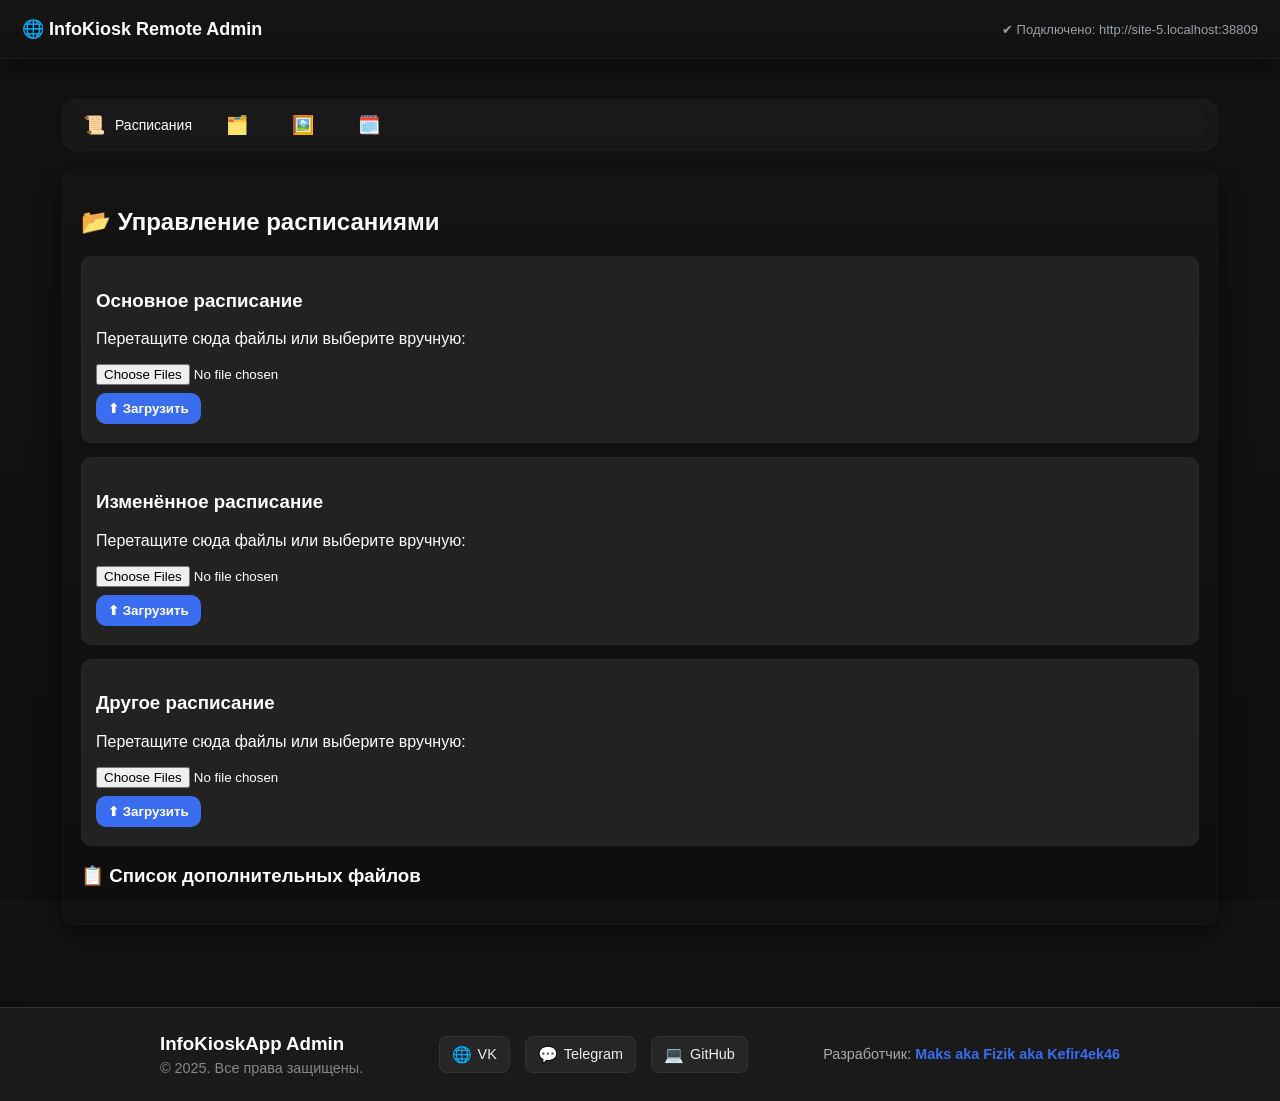
==== commit 3296a587: "Все ошибки исправлены, сделана загрузка постов." ====
--- a/remote/index.html
+++ b/remote/index.html
@@ -4,15 +4,21 @@
     <meta charset="UTF-8">
     <meta name="viewport" content="width=device-width, initial-scale=1.0">
     <title>InfoKiosk Remote Admin</title>
+    <link rel="icon" href="Logo.ico" type="image/x-icon">
+    <link rel="shortcut icon" href="Logo.ico" type="image/x-icon">
     <link rel="stylesheet" href="style.css">
+
 </head>
 <body>
+
     <header>
         <h1>🌐 InfoKiosk Remote Admin</h1>
-        <p id="server-status">🔄 Подключение...</p>
+        <p id="server-status">Подключение...</p>
     </header>
 
     <main>
+
+        <!-- Навигация -->
         <nav class="menu">
             <div class="menu-item active" data-tab="schedules">
                 <span class="icon">📜</span>
@@ -24,57 +30,58 @@
                 <span class="title">Файлы</span>
             </div>
 
+            <div class="menu-item" data-tab="media">
+                <span class="icon">🖼️</span>
+                <span class="title">Медиа</span>
+            </div>
+
             <div class="menu-item" data-tab="calendar">
                 <span class="icon">🗓️</span>
                 <span class="title">Календарь</span>
             </div>
-
+            <!-- Навигация
             <div class="menu-item" data-tab="settings">
-                <span class="icon">⚙️</span>
-                <span class="title">Настройки</span>
-            </div>
+                  <span class="icon">⚙️</span>
+                 <span class="title">Настройки</span>
+            </div> -->
         </nav>
 
-
-        <!-- === Расписания === -->
-        <section id="tab-schedules" class="tab-content active animate-fade">
+        <!-- ТАБ: Расписания -->
+        <section id="tab-schedules" class="tab-content active">
+
             <h2>📂 Управление расписаниями</h2>
 
             <div class="card drop-zone">
                 <h3>Основное расписание</h3>
-                <p class="hint">Перетащите сюда файл или выберите вручную:</p>
+                <p class="hint">Перетащите сюда файлы или выберите вручную:</p>
                 <input type="file" id="main-file" multiple>
                 <button onclick="uploadSchedule('main')">⬆ Загрузить</button>
             </div>
 
             <div class="card drop-zone">
                 <h3>Изменённое расписание</h3>
-                <p class="hint">Перетащите сюда файл или выберите вручную:</p>
+                <p class="hint">Перетащите сюда файлы или выберите вручную:</p>
                 <input type="file" id="changes-file" multiple>
                 <button onclick="uploadSchedule('changes')">⬆ Загрузить</button>
             </div>
 
             <div class="card drop-zone">
                 <h3>Другое расписание</h3>
-                <p class="hint">Перетащите сюда файл или выберите вручную:</p>
+                <p class="hint">Перетащите сюда файлы или выберите вручную:</p>
                 <input type="file" id="other-file" multiple>
                 <button onclick="uploadSchedule('other')">⬆ Загрузить</button>
             </div>
 
-            <h3>📋 Список дополнительных расписаний</h3>
+            <h3>📋 Список дополнительных файлов</h3>
             <ul id="other-files"></ul>
         </section>
 
-        <!-- === Файлы === -->
-        <section id="tab-files" class="tab-content animate-fade">
+
+
+        <!-- ТАБ: Файлы -->
+        <section id="tab-files" class="tab-content">
+
             <h2>🗂 Управление файлами</h2>
-
-            <div class="card drop-zone">
-                <h3>Медиа</h3>
-                <p class="hint">Перетащите сюда медиафайлы или выберите вручную:</p>
-                <input type="file" id="media-file" multiple>
-                <button onclick="uploadFileType('media')">⬆ Загрузить</button>
-            </div>
 
             <div class="card drop-zone">
                 <h3>Документы</h3>
@@ -86,26 +93,70 @@
             <div class="file-list">
                 <h3>📁 Список файлов</h3>
                 <select id="file-category" onchange="loadFilesCategory()">
+                    <option value="docs">Документы</option>
                     <option value="media">Медиа</option>
-                    <option value="docs">Документы</option>
                 </select>
-                <button onclick="loadFilesCategory()">🔄 Обновить</button>
+                <button onclick="loadFilesCategory()">🔄</button>
                 <ul id="files-list"></ul>
             </div>
 
             <div class="file-preview card">
                 <h3>📄 Предпросмотр</h3>
-                <div id="preview-area" class="preview-area">
-                    <p>Выберите файл для просмотра</p>
-                </div>
-            </div>
-
-        </section>
-
-        <!-- === Календарь === -->
-        <section id="tab-calendar" class="tab-content animate-fade">
-            <h2>📆 Календарь событий</h2>
+                <div id="preview-area" class="preview-area"></div>
+            </div>
+        </section>
+
+
+
+        <!-- ТАБ: МЕДИА (посты) -->
+        <section id="tab-media" class="tab-content">
+
+            <h2>🖼 Медиа и посты</h2>
+
+            <!-- Создание поста -->
+            <div class="card create-post-panel">
+
+                <h3>Создать пост</h3>
+
+                <label>Категория:</label>
+                <select id="post-category"></select>
+
+                <label>Название:</label>
+                <input id="post-title" type="text">
+
+                <label>Описание:</label>
+                <textarea id="post-description"></textarea>
+
+                <label>Дата:</label>
+                <input id="post-date" type="date">
+
+                <label>Фотографии:</label>
+                <input id="post-images" type="file" accept="image/*" multiple>
+
+                <button onclick="createFullPost()">Создать пост</button>
+            </div>
+
+            <!-- Категории -->
+            <div class="card category-bar">
+                <label>Категория:</label>
+                <select id="category-select" onchange="onCategoryChange()"></select>
+
+                <input id="new-category-name" placeholder="Новая категория">
+                <button onclick="createCategory()">➕ Добавить</button>
+            </div>
+
+            <!-- Посты -->
+            <div id="media-posts-area" class="posts-grid"></div>
+        </section>
+
+
+
+        <!-- ТАБ: Календарь -->
+        <section id="tab-calendar" class="tab-content">
+
+            <h2>📅 Календарь событий</h2>
             <div class="calendar-form card">
+
                 <input id="event-title" placeholder="Название события">
 
                 <label>Начало:</label>
@@ -114,7 +165,7 @@
                 <label>Окончание:</label>
                 <input id="event-end" type="date">
 
-                <label>Тип события:</label>
+                <label>Тип:</label>
                 <select id="event-type">
                     <option value="Праздник">🎉 Праздник</option>
                     <option value="Каникулы">🏖 Каникулы</option>
@@ -122,19 +173,21 @@
                     <option value="Другое" selected>📌 Другое</option>
                 </select>
 
-                <button onclick="addEvent()">➕ Добавить</button>
+                <button onclick="addEvent()">Добавить</button>
             </div>
 
             <ul id="calendar"></ul>
         </section>
 
-        <!-- === Настройки === -->
-        <section id="tab-settings" class="tab-content animate-fade">
-            <h2>⚙ Настройки устройства</h2>
+
+
+        <!-- ТАБ: Настройки -->
+        <section id="tab-settings" class="tab-content">
+
+            <h2>⚙ Настройки</h2>
 
             <div class="card">
-                <h3>Автозапуск InfoKioskApp</h3>
-                <p class="hint">Включите, чтобы приложение автоматически запускалось при включении ПК.</p>
+                <h3>Автозапуск</h3>
                 <label class="switch">
                     <input type="checkbox" id="autostart-toggle" onchange="toggleAutostart()">
                     <span class="slider"></span>
@@ -143,19 +196,55 @@
 
             <div class="card">
                 <h3>Спящий режим</h3>
-                <p class="hint">Количество минут бездействия перед переходом в сон.</p>
-
-                <input id="sleep-time" type="number" min="0" max="240" placeholder="минуты (0 — выключить)">
-                <button onclick="saveSleepMode()">💾 Сохранить</button>
-            </div>
-        </section>
-
+                <input id="sleep-time" type="number" min="0" max="240" placeholder="минут">
+                <button onclick="saveSleepMode()">Сохранить</button>
+            </div>
+        </section>
 
     </main>
 
-    <footer>
-        <p>© InfoKioskApp Remote Interface</p>
+
+    <!-- МОДАЛЬНОЕ ОКНО ПОСТА -->
+    <div id="post-modal" class="post-modal hidden">
+        <div class="post-modal-content">
+            <span class="post-modal-close">&times;</span>
+            <h2 id="modal-post-title"></h2>
+            <p id="modal-post-date"></p>
+            <p id="modal-post-desc"></p>
+
+            <div class="modal-gallery">
+                <button id="modal-prev" class="gallery-nav">⟵</button>
+                <img id="modal-img" class="modal-img">
+                <button id="modal-next" class="gallery-nav">⟶</button>
+            </div>
+        </div>
+    </div>
+
+    <footer class="app-footer">
+        <div class="footer-content">
+            <div class="footer-left">
+                <h3>InfoKioskApp Admin</h3>
+                <p>© 2025. Все права защищены.</p>
+            </div>
+
+            <div class="footer-center">
+                <a href="https://vk.com/akabudakoff" target="_blank" class="footer-link">
+                    <span class="icon">🌐</span> VK
+                </a>
+                <a href="https://t.me/krasivyy_Max" target="_blank" class="footer-link">
+                    <span class="icon">💬</span> Telegram
+                </a>
+                <a href="https://github.com/Kefir4ek46" target="_blank" class="footer-link">
+                    <span class="icon">💻</span> GitHub
+                </a>
+            </div>
+
+            <div class="footer-right">
+                <p>Разработчик: <strong>Maks aka Fizik aka Kefir4ek46 </strong></p>
+            </div>
+        </div>
     </footer>
+
 
     <script src="script.js"></script>
 </body>
--- a/remote/style.css
+++ b/remote/style.css
@@ -1,363 +1,569 @@
 ﻿:root {
-    --bg: #1e1e1e;
-    --surface: #2b2b2b;
+    --bg: #121212;
+    --surface: #1e1e1e;
+    --card: #222222;
+    --muted: #9aa0a6;
     --accent: #3a6df0;
-    --accent-hover: #2b58d4;
-    --text: #fff;
-    --muted: #aaa;
+    --accent-2: #2b58d4;
+    --text: #ffffff;
     --radius: 12px;
-    --shadow: 0 4px 12px rgba(0,0,0,0.3);
-    --transition: 0.25s ease;
+    --shadow: 0 8px 28px rgba(0,0,0,0.45);
+    --glass: rgba(255,255,255,0.03);
+    --gap: 16px;
 }
 
 * {
-    box-sizing: border-box;
+    box-sizing: border-box
+}
+
+html, body {
+    height: 100%
 }
 
 body {
-    font-family: "Segoe UI", "Roboto", sans-serif;
-    background: var(--bg);
+    margin: 0;
+    font-family: "Segoe UI", Roboto, "Helvetica Neue", Arial;
+    background: linear-gradient(180deg, var(--bg) 0%, #0f0f0f 100%);
     color: var(--text);
+    -webkit-font-smoothing: antialiased;
+    
+}
+
+/* Header */
+header {
+    background: linear-gradient(180deg, rgba(255,255,255,0.02), rgba(0,0,0,0.06));
+    padding: 18px 22px;
+    border-bottom: 1px solid rgba(255,255,255,0.03);
+    display: flex;
+    align-items: center;
+    justify-content: space-between;
+    gap: 12px;
+    box-shadow: var(--shadow);
+    position: sticky;
+    top: 0;
+    z-index: 40;
+}
+
+    header h1 {
+        font-size: 18px;
+        font-weight: 600;
+        margin: 0;
+        display: flex;
+        gap: 12px;
+        align-items: center;
+    }
+
+#server-status {
+    font-size: 13px;
+    color: var(--muted);
     margin: 0;
-    line-height: 1.5;
-}
-
-header {
-    background: var(--surface);
-    padding: 20px;
-    text-align: center;
-    border-bottom: 1px solid #444;
-    box-shadow: var(--shadow);
-}
-
-h1 {
-    margin: 0;
-    font-size: 1.8em;
-}
-
+}
+
+/* Main layout */
 main {
-    padding: 20px;
-    max-width: 1000px;
-    margin: auto;
-}
-
-/* --- Вкладки --- */
-.tabs {
-    display: flex;
-    justify-content: center;
-    margin-bottom: 20px;
-    flex-wrap: wrap;
+    padding: 22px;
+    max-width: 1200px;
+    margin: 18px auto;
+}
+
+/* Nav menu (top) */
+.menu {
+    display: flex;
     gap: 10px;
-}
-
-.tab {
-    background: #333;
+    align-items: center;
+    padding: 8px;
+    margin-bottom: 18px;
+    background: var(--glass);
+    border-radius: 14px;
+    backdrop-filter: blur(6px);
+    border: 1px solid rgba(255,255,255,0.02);
+}
+
+.menu-item {
+    display: flex;
+    gap: 10px;
+    align-items: center;
+    padding: 8px 12px;
+    border-radius: 10px;
+    cursor: pointer;
     color: var(--text);
-    border: none;
-    padding: 10px 20px;
-    border-radius: var(--radius) var(--radius) 0 0;
-    cursor: pointer;
-    transition: background var(--transition);
-}
-
-    .tab.active {
-        background: var(--accent);
-        box-shadow: 0 0 10px rgba(58,109,240,0.6);
-    }
-
-/* --- Контент --- */
-.tab-content {
-    display: none;
-    background: var(--surface);
-    border-radius: var(--radius);
-    padding: 25px;
-    box-shadow: var(--shadow);
-    animation: fadeIn 0.3s ease;
-}
-
-    .tab-content.active {
-        display: block;
-    }
-
-.card {
-    background: #323232;
-    border-radius: var(--radius);
-    padding: 15px;
-    margin-bottom: 15px;
-    box-shadow: inset 0 0 0 1px #3b3b3b;
-}
-   
-
-
-/* --- Элементы управления --- */
-input[type="file"],
-input[type="text"],
-input[type="date"],
-select {
-    background: #3a3a3a;
-    color: var(--text);
-    border: none;
-    padding: 8px 10px;
-    border-radius: 8px;
-    outline: none;
-    transition: background var(--transition);
-}
-
-    input:hover,
-    select:hover {
-        background: #444;
-    }
-
-button {
-    background: var(--accent);
-    border: none;
-    padding: 8px 14px;
-    border-radius: 8px;
-    color: #fff;
-    cursor: pointer;
-    transition: background var(--transition), transform 0.1s;
-}
-
-    button:hover {
-        background: var(--accent-hover);
-        transform: scale(1.03);
-    }
-
-/* --- Списки --- */
-ul {
-    list-style: none;
-    padding: 0;
-}
-
-li {
-    background: #333;
-    margin: 6px 0;
-    padding: 10px;
-    border-radius: 8px;
-    display: flex;
-    justify-content: space-between;
-    align-items: center;
-    transition: background var(--transition);
-}
-
-    li:hover {
-        background: #3a3a3a;
-    }
-
-    li button {
-        background: #c0392b;
-    }
-
-        li button:hover {
-            background: #a93226;
-        }
-
-/* --- Анимации --- */
-@keyframes fadeIn {
-    from {
-        opacity: 0;
-        transform: translateY(10px);
-    }
-
-    to {
-        opacity: 1;
-        transform: translateY(0);
-    }
-}
-
-/* --- Адаптивность --- */
-@media (max-width: 768px) {
-    main {
-        padding: 10px;
-    }
-
-    .tab {
-        padding: 8px 14px;
-        font-size: 0.9em;
-    }
-
-    .card {
-        padding: 12px;
-    }
-
-    button {
-        width: 100%;
-    }
-
-    input[type="file"] {
-        width: 100%;
-    }
-}
-
-footer {
-    text-align: center;
-    padding: 15px;
-    background: #222;
-    color: var(--muted);
-    border-top: 1px solid #333;
-    margin-top: 30px;
-}
-
-/* === Drag & Drop улучшения === */
-.drop-zone {
-    position: relative;
-    transition: all 0.3s ease;
-}
-
-    .drop-zone input[type="file"] {
-        display: block;
-        margin: 10px 0;
-    }
-
-    .drop-zone .hint {
-        font-size: 0.9em;
-        color: #aaa;
-        margin-bottom: 5px;
-    }
-
-.card.drag-hover {
-    border: 2px dashed #3a9fff;
-    background: rgba(58, 159, 255, 0.1);
-    box-shadow: 0 0 10px rgba(58, 159, 255, 0.4);
-}
-
-.switch {
-    position: relative;
-    display: inline-block;
-    width: 52px;
-    height: 28px;
-}
-
-    .switch input {
-        display: none;
-    }
-
-.slider {
-    position: absolute;
-    cursor: pointer;
-    top: 0;
-    left: 0;
-    right: 0;
-    bottom: 0;
-    background: #444;
-    transition: .4s;
-    border-radius: 28px;
-}
-
-    .slider:before {
-        position: absolute;
-        content: "";
-        height: 22px;
-        width: 22px;
-        left: 3px;
-        bottom: 3px;
-        background: white;
-        border-radius: 50%;
-        transition: .4s;
-    }
-
-input:checked + .slider {
-    background: var(--accent);
-}
-
-    input:checked + .slider:before {
-        transform: translateX(24px);
-    }
-
-.preview-area {
-    background: #2c2c2c;
-    padding: 10px;
-    border-radius: 8px;
-    min-height: 200px;
-    overflow: auto;
-}
-
-    .preview-area img {
-        max-width: 100%;
-        border-radius: 6px;
-    }
-
-    .preview-area iframe {
-        width: 100%;
-        height: 600px;
-        border: none;
-    }
-    .preview-area table {
-        width: 100%;
-        border-collapse: collapse;
-        color: #fff;
-        background: #222;
-    }
-
-    .preview-area td {
-        border: 1px solid #555;
-        padding: 4px 6px;
-    }
-
-
-/* === Новая навигационная панель === */
-.menu {
-    display: flex;
-    justify-content: center;
-    gap: 12px;
-    background: #262626;
-    padding: 12px 18px;
-    border-radius: 14px;
-    margin-bottom: 25px;
-    backdrop-filter: blur(12px);
-    box-shadow: 0 6px 20px rgba(0,0,0,0.25);
-}
-
-.menu-item {
-    display: flex;
-    align-items: center;
-    gap: 10px;
-    padding: 12px 14px;
-    border-radius: 10px;
-    cursor: pointer;
-    transition: 0.25s ease;
-    color: white;
-    font-size: 16px;
-}
-
-    .menu-item:hover,
-    .menu-item.active {
-        background: #333;
-    }
+    transition: all .18s ease;
+    user-select: none;
+}
 
     .menu-item .icon {
-        font-size: 20px;
-    }
-
-    /* Текст скрыт по умолчанию */
+        font-size: 18px;
+        line-height: 1
+    }
+
     .menu-item .title {
         opacity: 0;
         max-width: 0;
         overflow: hidden;
         white-space: nowrap;
-        transition: 0.25s ease;
+        transition: all .18s ease;
         transform: translateX(-6px);
-    }
-
-    /* При наведении раскрывается */
-    .menu-item:hover .title,
-    .menu-item:focus-visible .title,
-    .menu-item.active .title {
-        opacity: 1;
-        max-width: 160px;
-        transform: translateX(0);
-    }
-.download-btn {
-    display: inline-block;
+        font-size: 14px;
+        color: var(--muted);
+    }
+
+    .menu-item:hover {
+        background: rgba(255,255,255,0.02)
+    }
+
+        .menu-item:hover .title,
+        .menu-item.active .title {
+            opacity: 1;
+            max-width: 160px;
+            transform: translateX(0);
+            color: var(--text);
+        }
+
+/* Tabs content */
+.tab-content {
+    display: none;
+    background: linear-gradient(180deg, rgba(255,255,255,0.01), rgba(0,0,0,0.02));
+    padding: 18px;
+    border-radius: 12px;
+    box-shadow: var(--shadow);
+    border: 1px solid rgba(255,255,255,0.02);
+    margin-bottom: 20px;
+}
+
+    .tab-content.active {
+        display: block
+    }
+
+/* Card */
+.card {
+    background: var(--card);
+    border-radius: 10px;
+    padding: 14px;
+    margin-bottom: 14px;
+    border: 1px solid rgba(255,255,255,0.02);
+}
+
+/* Inputs & buttons */
+label {
+    display: block;
+    margin-top: 8px;
+    color: var(--muted);
+    font-size: 13px
+}
+
+input[type="text"], input[type="date"], input[type="number"], textarea, select {
+    width: 100%;
+    padding: 8px 10px;
+    margin-top: 6px;
+    border-radius: 8px;
+    border: 1px solid rgba(255,255,255,0.03);
+    background: rgba(255,255,255,0.02);
+    color: var(--text);
+    outline: none;
+    font-size: 14px;
+}
+/* --------- Custom Dark Select --------- */
+select {
+    appearance: none;
+    -webkit-appearance: none;
+    -moz-appearance: none;
+    background-color: #1e1e1e;
+    color: #e0e0e0;
+    padding: 10px 40px 10px 12px;
+    border: 1px solid #3a3a3a;
+    border-radius: 6px;
+    cursor: pointer;
+    font-size: 15px;
+    font-weight: 500;
+    background-image: url("data:image/svg+xml,%3Csvg xmlns='http://www.w3.org/2000/svg' fill='none' viewBox='0 0 24 24' stroke-width='1.5' stroke='%23b07cff'%3E%3Cpath stroke-linecap='round' stroke-linejoin='round' d='m19.5 8.25-7.5 7.5-7.5-7.5' /%3E%3C/svg%3E");
+    background-repeat: no-repeat;
+    background-position: right 12px center;
+    background-size: 18px;
+}
+
+
+    select:focus {
+        outline: none;
+        border-color: #b07cff;
+        box-shadow: 0 0 0 2px rgba(176, 124, 255, 0.3);
+    }
+
+
+    /* ---------- Dropdown list ---------- */
+    select option {
+        background: #1e1e1e;
+        color: #e0e0e0;
+        padding: 10px;
+        border-bottom: 1px solid #333;
+    }
+
+
+        select option:hover,
+        select option:focus,
+        select option:active {
+            background: #b07cff !important;
+            color: #fff !important;
+        }
+
+
+        select option:checked {
+            background: #7d4aff !important;
+            color: #fff;
+        }
+
+
+textarea {
+    min-height: 72px;
+    resize: vertical
+}
+
+input[type="file"] {
+    margin-top: 8px;
+    display: block
+}
+
+button {
+    background: var(--accent);
+    border: none;
+    margin-top: 8px;
+    margin-bottom:4px;
+    color: #fff;
+    padding: 8px 12px;
+    border-radius: 10px;
+    cursor: pointer;
+    transition: transform .12s ease, background .12s ease;
+    font-weight: 600;
+}
+
+    button:hover {
+        transform: translateY(-2px);
+        background: var(--accent-2)
+    }
+
+/* Drop zone */
+.drop-zone {
+    position: relative;
+    transition: all .18s ease;
+}
+
+    .drop-zone.drag-hover {
+        outline: 3px dashed rgba(58,109,240,0.25);
+        box-shadow: 0 8px 30px rgba(58,109,240,0.06);
+    }
+
+/* Lists */
+ul {
+    list-style: none;
+    padding: 0;
+    margin: 0
+}
+
+li {
+    padding: 10px;
+    border-radius: 8px;
+    background: rgba(255,255,255,0.01);
+    display: flex;
+    justify-content: space-between;
+    gap: 12px;
+    align-items: center;
+    margin-bottom: 8px;
+    border: 1px solid rgba(255,255,255,0.01)
+}
+
+    li button {
+        background: #c0392b
+    }
+
+/* File preview */
+.preview-area {
+    background: rgba(255,255,255,0.01);
+    border-radius: 8px;
+    padding: 10px;
+    min-height: 140px;
+    overflow: auto;
+}
+
+    .preview-area img {
+        max-width: 100%;
+        border-radius: 6px;
+        display: block;
+    }
+
+/* MEDIA POSTS GRID */
+.posts-grid {
+    display: grid;
+    grid-template-columns: repeat(3, 1fr); /* фикс 3 columns */
+    gap: 20px;
     margin-top: 12px;
-    padding: 10px 14px;
-    background: var(--accent);
-    color: white;
-    border-radius: 8px;
+}
+
+/* single post card */
+.post-card {
+    background: linear-gradient(180deg, rgba(255,255,255,0.01), rgba(0,0,0,0.02));
+    border-radius: 12px;
+    overflow: hidden;
+    cursor: pointer;
+    transition: transform .12s ease, box-shadow .12s ease;
+    border: 1px solid rgba(255,255,255,0.02);
+    display: flex;
+    flex-direction: column;
+    height: 320px;
+}
+
+    .post-card:hover {
+        transform: translateY(-6px);
+        box-shadow: 0 30px 60px rgba(0,0,0,0.5)
+    }
+
+    .post-card .cover {
+        flex: 0 0 170px;
+        background: #101010;
+        display: flex;
+        align-items: center;
+        justify-content: center;
+    }
+
+        .post-card .cover img {
+            width: 100%;
+            height: 170px;
+            object-fit: cover;
+            display: block;
+        }
+
+    .post-card .meta {
+        padding: 12px;
+        display: flex;
+        flex-direction: column;
+        gap: 8px;
+        flex: 1;
+    }
+
+        .post-card .meta .title {
+            font-size: 18px;
+            font-weight: 700;
+            color: var(--text);
+        }
+
+        .post-card .meta .date {
+            font-size: 13px;
+            color: var(--muted);
+        }
+
+        .post-card .meta .count {
+            font-size: 13px;
+            color: #9fb0c8;
+            margin-top: auto;
+            display: flex;
+            justify-content: space-between;
+            align-items: center;
+        }
+
+    /* small pill buttons under card (open/delete) */
+    .post-card .actions {
+        display: flex;
+        gap: 8px;
+        margin-top: 8px;
+    }
+
+.pill {
+    background: rgba(255,255,255,0.03);
+    color: var(--text);
+    padding: 6px 8px;
+    border-radius: 8px;
+    border: 1px solid rgba(255,255,255,0.02);
+    cursor: pointer;
+}
+
+/* pagination area (optional) */
+.posts-pagination {
+    margin-top: 18px;
+    display: flex;
+    justify-content: center;
+    gap: 12px;
+}
+
+/* Modal (post viewer) */
+.post-modal {
+    position: fixed;
+    inset: 0;
+    background: rgba(0,0,0,0.7);
+    display: flex;
+    align-items: center;
+    justify-content: center;
+    z-index: 9999;
+    padding: 18px;
+}
+
+    .post-modal.hidden {
+        display: none
+    }
+
+.post-modal-content {
+    width: 92%;
+    max-width: 1200px;
+    background: linear-gradient(180deg, rgba(255,255,255,0.02), rgba(0,0,0,0.03));
+    border-radius: 12px;
+    padding: 18px;
+    color: var(--text);
+    border: 1px solid rgba(255,255,255,0.03);
+}
+
+.post-modal-close {
+    cursor: pointer;
+    float: right;
+    font-size: 24px;
+    opacity: 0.9;
+}
+
+/* gallery within modal */
+.modal-gallery {
+    display: flex;
+    align-items: center;
+    justify-content: center;
+    gap: 12px;
+    margin-top: 10px;
+}
+
+.modal-img {
+    width: 80%;
+    max-height: 70vh;
+    object-fit: contain;
+    border-radius: 8px;
+    background: #000;
+}
+
+/* nav buttons */
+.gallery-nav {
+    background: rgba(255,255,255,0.03);
+    border: 1px solid rgba(255,255,255,0.02);
+    color: var(--text);
+    padding: 8px 12px;
+    border-radius: 8px;
+    cursor: pointer;
+    font-size: 18px;
+}
+
+/* small screens - responsive */
+@media (max-width:1000px) {
+    main {
+        padding: 14px
+    }
+
+    .posts-grid {
+        grid-template-columns: repeat(2, 1fr)
+    }
+
+    .post-card {
+        height: 300px
+    }
+
+    .modal-img {
+        width: 90%
+    }
+
+    .menu-item .title {
+        display: none
+    }
+}
+
+@media (max-width:700px) {
+    .posts-grid {
+        grid-template-columns: 1fr
+    }
+
+    header {
+        flex-direction: column;
+        align-items: flex-start;
+        gap: 8px
+    }
+
+    .menu {
+        gap: 6px;
+        flex-wrap: wrap
+    }
+
+    .menu-item .title {
+        display: none
+    }
+
+    .post-card {
+        height: 260px
+    }
+
+    .post-modal-content {
+        width: 98%
+    }
+}
+
+.app-footer {
+    margin-top: 40px;
+    background: #1a1a1a;
+    padding: 25px 0;
+    border-top: 1px solid #333;
+    box-shadow: 0 -4px 12px rgba(0,0,0,0.25);
+}
+
+.footer-content {
+    max-width: 1000px;
+    margin: auto;
+    display: flex;
+    justify-content: space-between;
+    align-items: center;
+    gap: 25px;
+    padding: 0 20px;
+    flex-wrap: wrap;
+}
+
+.footer-left h3 {
+    margin: 0 0 5px 0;
+    color: #fff;
+}
+
+.footer-left p {
+    margin: 0;
+    color: #888;
+    font-size: 0.9em;
+}
+
+.footer-right p {
+    margin: 0;
+    font-size: 0.9em;
+    color: #aaa;
+}
+
+.footer-right strong {
+    color: var(--accent);
+    font-weight: 600;
+}
+
+/* Ссылки */
+.footer-center {
+    display: flex;
+    gap: 15px;
+    flex-wrap: wrap;
+}
+
+.footer-link {
+    display: flex;
+    align-items: center;
+    gap: 6px;
+    padding: 8px 12px;
+    border-radius: 8px;
+    background: #262626;
+    color: #eee;
     text-decoration: none;
-    transition: 0.2s;
-}
-
-    .download-btn:hover {
-        background: var(--accent-hover);
-    }
+    font-size: 0.9em;
+    transition: 0.25s ease;
+    border: 1px solid #333;
+}
+
+    .footer-link:hover {
+        background: #333;
+        border-color: var(--accent);
+        box-shadow: 0 0 10px rgba(58, 109, 240, 0.5);
+        transform: translateY(-2px);
+    }
+
+    .footer-link .icon {
+        font-size: 1.1em;
+    }
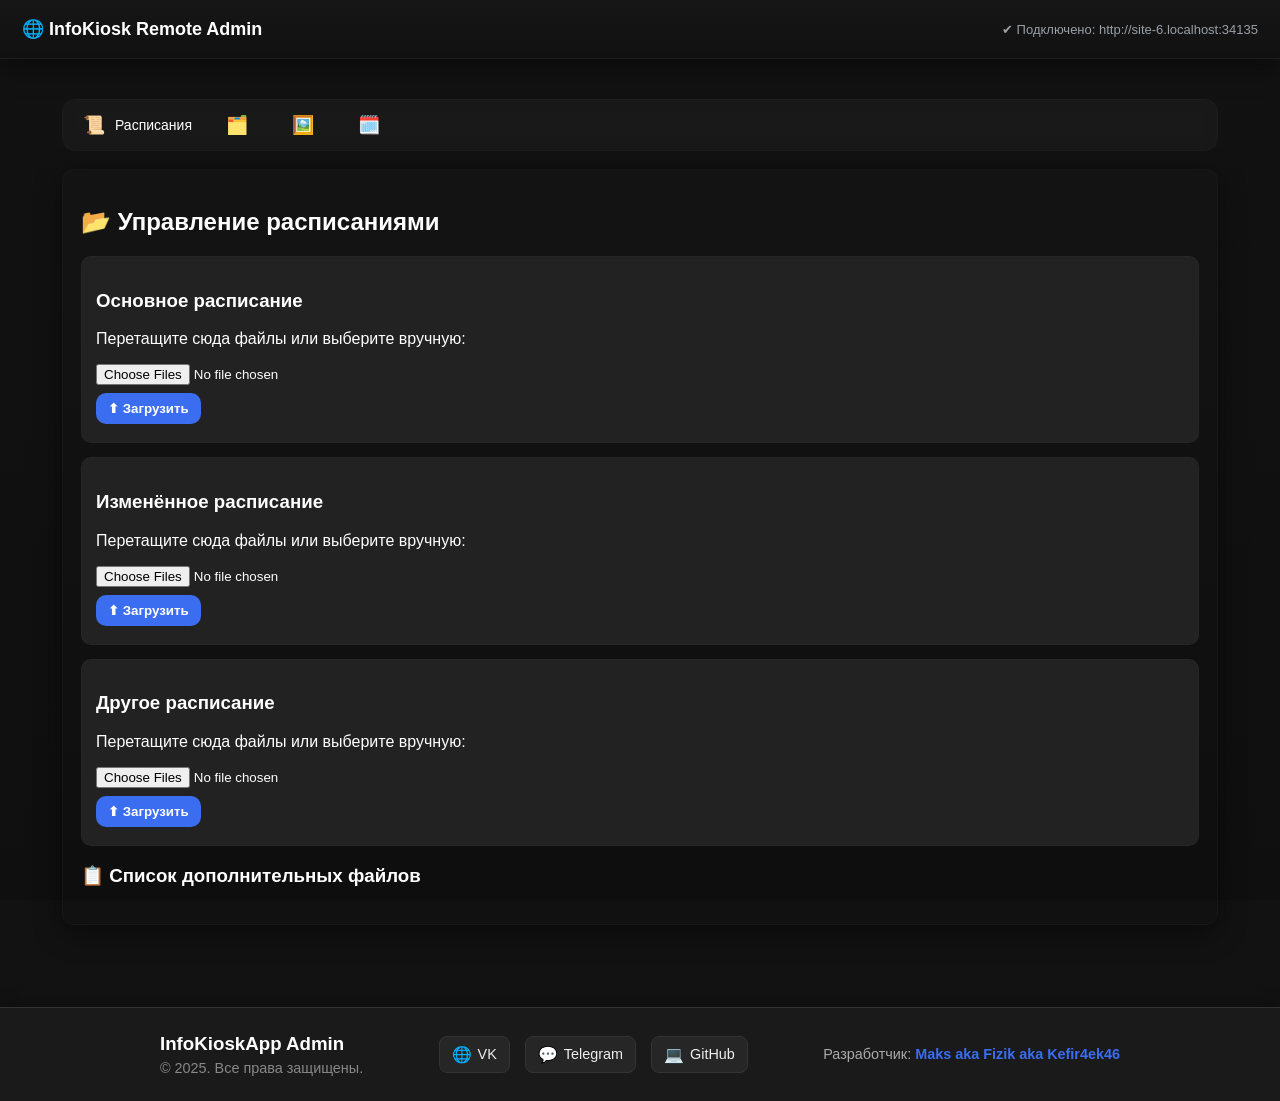
==== commit 37976e19: "Добавлено изменение/удаление категорий постов" ====
--- a/remote/index.html
+++ b/remote/index.html
@@ -94,7 +94,7 @@
                 <h3>📁 Список файлов</h3>
                 <select id="file-category" onchange="loadFilesCategory()">
                     <option value="docs">Документы</option>
-                    <option value="media">Медиа</option>
+                    
                 </select>
                 <button onclick="loadFilesCategory()">🔄</button>
                 <ul id="files-list"></ul>
@@ -141,9 +141,13 @@
                 <label>Категория:</label>
                 <select id="category-select" onchange="onCategoryChange()"></select>
 
+                <button class="cat-btn" onclick="renameCategoryPrompt()">✏ Переименовать</button>
+                <button class="cat-btn danger" onclick="deleteCategory()">🗑 Удалить</button>
+
                 <input id="new-category-name" placeholder="Новая категория">
                 <button onclick="createCategory()">➕ Добавить</button>
             </div>
+
 
             <!-- Посты -->
             <div id="media-posts-area" class="posts-grid"></div>
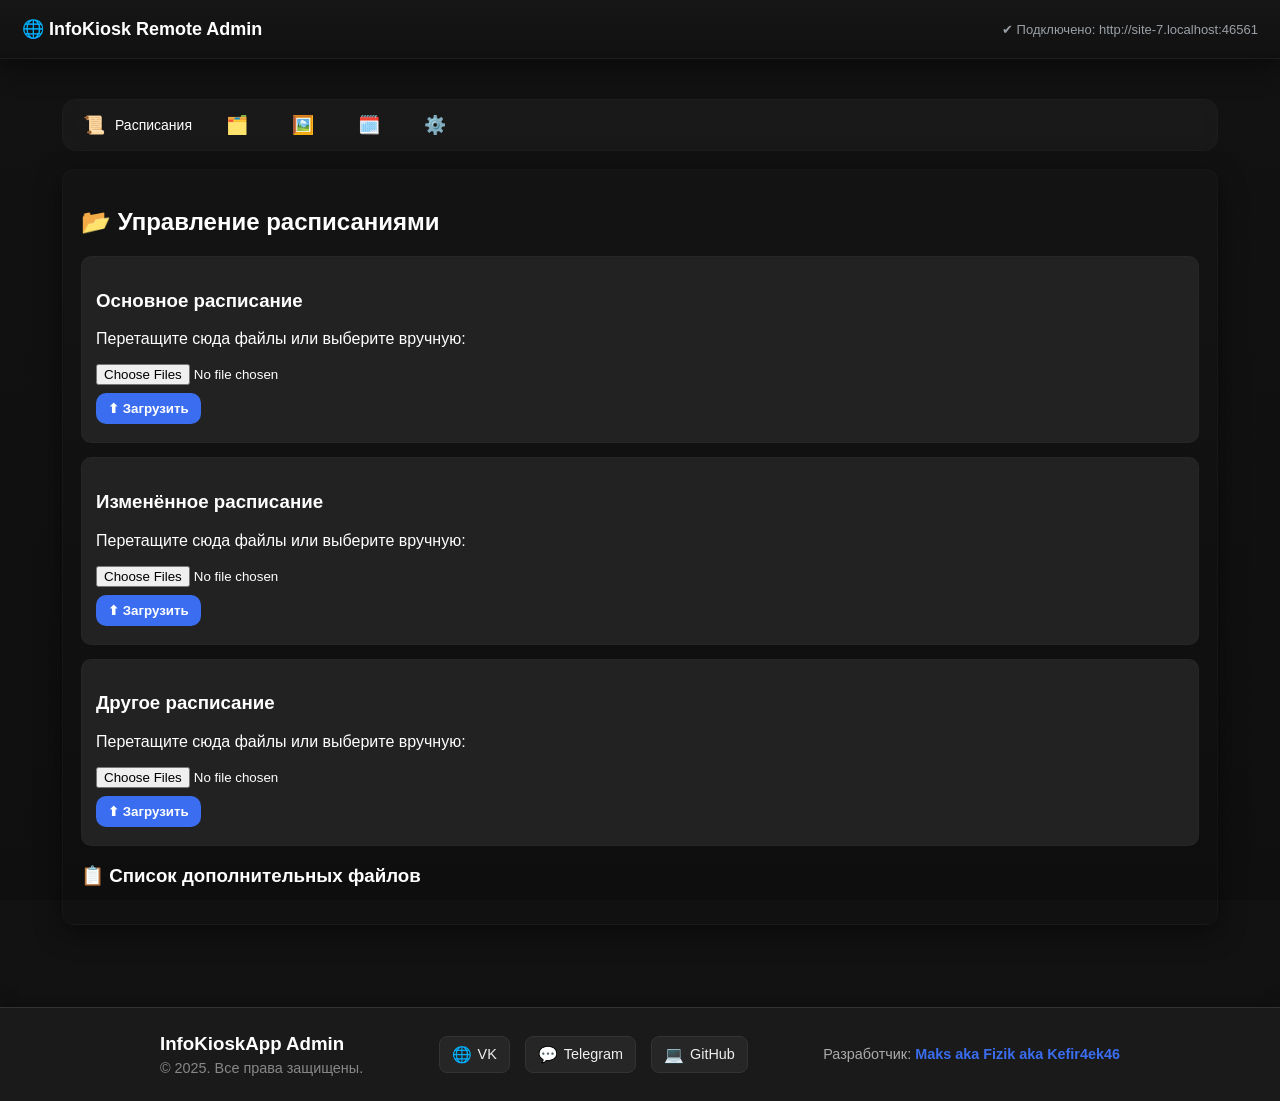
==== commit 8614e7cd: "Добавлено информация о памяти в удаленке" ====
--- a/remote/index.html
+++ b/remote/index.html
@@ -39,11 +39,11 @@
                 <span class="icon">🗓️</span>
                 <span class="title">Календарь</span>
             </div>
-            <!-- Навигация
+            <!-- Навигация-->
             <div class="menu-item" data-tab="settings">
                   <span class="icon">⚙️</span>
                  <span class="title">Настройки</span>
-            </div> -->
+            </div> 
         </nav>
 
         <!-- ТАБ: Расписания -->
@@ -203,6 +203,33 @@
                 <input id="sleep-time" type="number" min="0" max="240" placeholder="минут">
                 <button onclick="saveSleepMode()">Сохранить</button>
             </div>
+
+            <div class="card storage-card">
+    <h3>💾 Память устройства</h3>
+
+    <div class="storage-row">
+        <span>📀 Диск:</span>
+        <span id="disk-total">—</span>
+    </div>
+
+    <div class="storage-row">
+        <span>📉 Использовано:</span>
+        <span id="disk-used">—</span>
+    </div>
+
+    <div class="storage-row">
+        <span>📈 Свободно:</span>
+        <span id="disk-free">—</span>
+    </div>
+
+    <hr>
+
+    <div class="storage-row">
+        <span>📂 Папка data:</span>
+        <span id="data-size">—</span>
+    </div>
+</div>
+
         </section>
 
     </main>
--- a/remote/style.css
+++ b/remote/style.css
@@ -567,3 +567,19 @@
     .footer-link .icon {
         font-size: 1.1em;
     }
+
+
+.storage-card {
+    margin-top: 20px;
+}
+
+.storage-row {
+    display: flex;
+    justify-content: space-between;
+    margin: 6px 0;
+    font-size: 15px;
+}
+
+.storage-row span:last-child {
+    font-weight: bold;
+}
